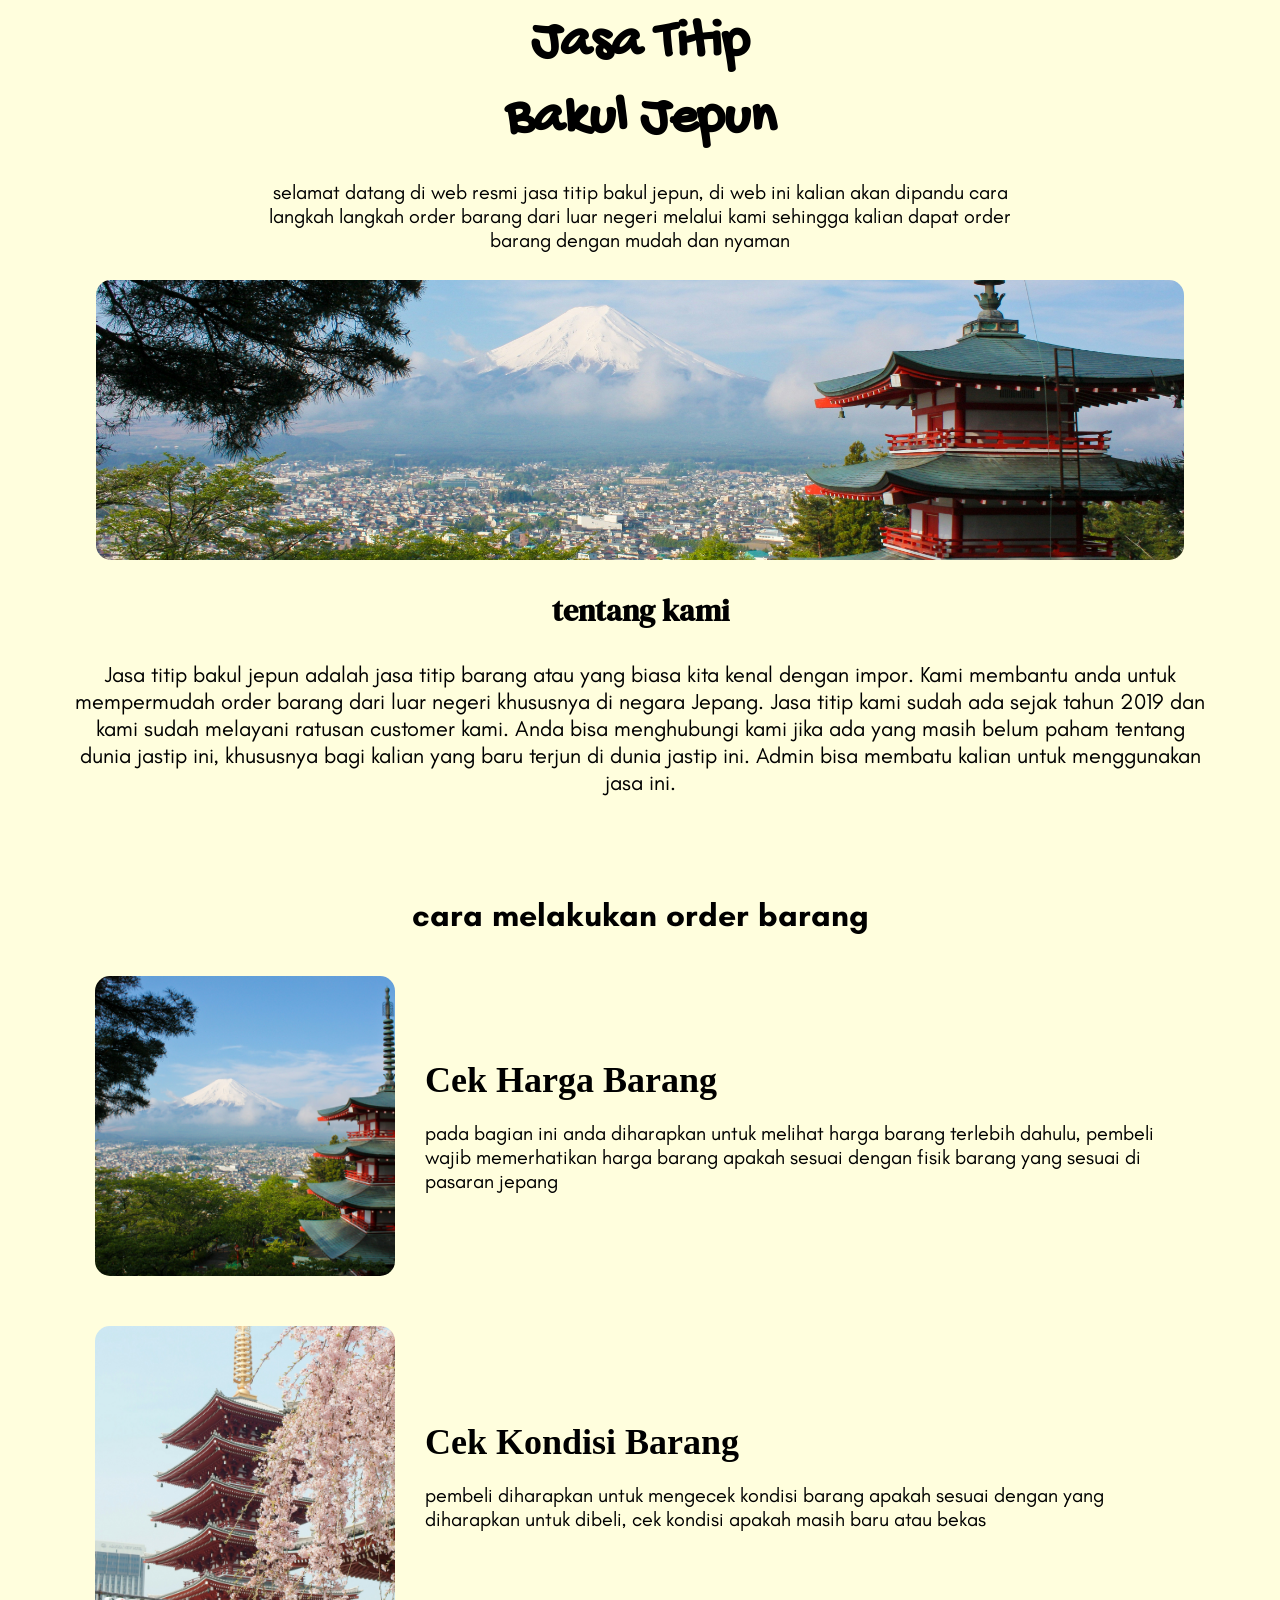
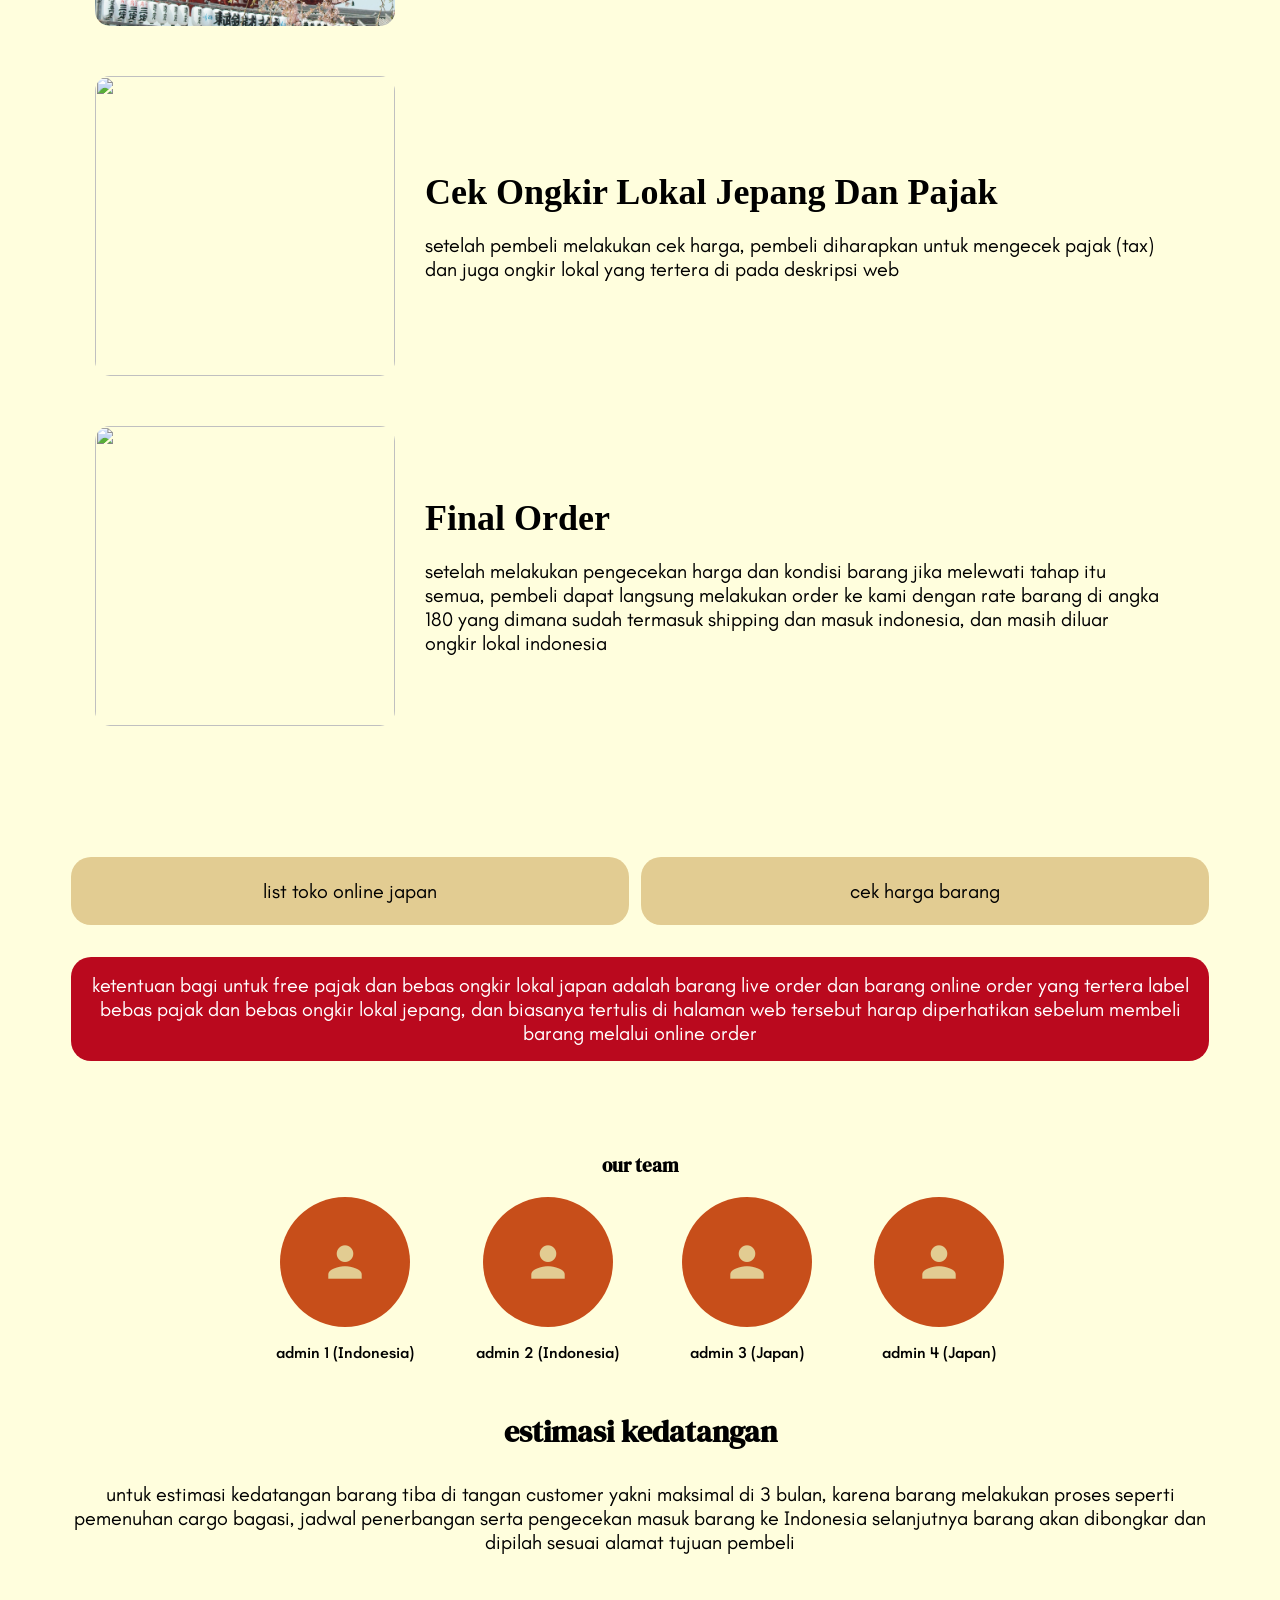
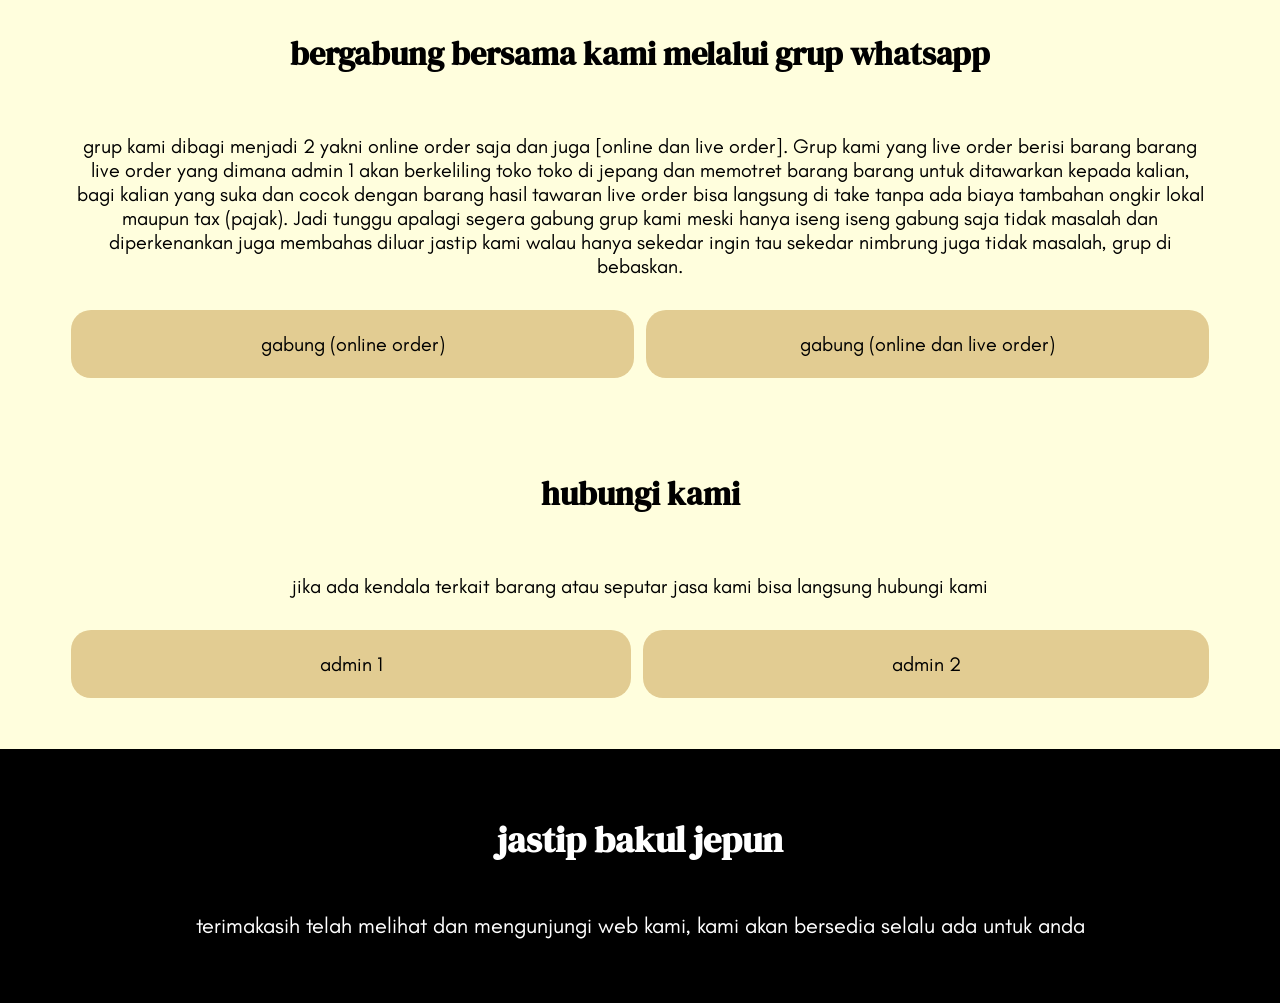
==== index.html @ ce5dd348 "Update index.html" ====
<!DOCTYPE html>
<html>
	<head>
		<link rel="icon" type="image/x-icon" href="gambar/bakul jepun.png">
		<link rel="stylesheet" href="https://fonts.googleapis.com/icon?family=Material+Icons">
		<meta name="viewport" content="width=device-width, initial-scale=1.0">
		<link href="https://fonts.googleapis.com/css2?family=DM+Serif+Display:ital@0;1&display=swap" rel="stylesheet">
		<link href="https://fonts.googleapis.com/css2?family=Gochi+Hand&display=swap" rel="stylesheet">
		<link href="https://fonts.googleapis.com/css2?family=Teachers:ital,wght@0,400..800;1,400..800&display=swap" rel="stylesheet">
		<link href="https://fonts.googleapis.com/css2?family=Crimson+Text:ital,wght@0,400;0,600;0,700;1,400;1,600;1,700&display=swap" rel="stylesheet">
		<link rel="stylesheet" href="gaya.css">
		<link rel="stylesheet" href="gayaanmobile920.css" media="screen and (max-width:920px) and (min-width:801px) and (orientation:portrait)">
		<link rel="stylesheet" href="gayaanmobile800.css" media="screen and (max-width:800px) and (min-width:661px) and (orientation:portrait)">
		<link rel="stylesheet" href="gayaanmobile660.css" media="screen and (max-width:660px) and (min-width:586px) and (orientation:portrait)">
		<link rel="stylesheet" href="gayaanmobile585.css" media="screen and (max-width:585px) and (min-width:466px) and (orientation:portrait)">
		<link rel="stylesheet" href="gayaanmobile465.css" media="screen and (max-width:465px) and (min-width:381px) and (orientation:portrait)">
		<link rel="stylesheet" href="gayaanmobile380.css" media="screen and (max-width:380px) and (min-width:200px) and (orientation:portrait)">
		<title>web coba</title>
	</head>
	
	<body>
		<div id="konten0">
			<h1 class="fon1">jasa titip</h1>
			<h1 class="fon1">bakul jepun</h1>
			<p class="fon2"></p>
		</div>
		
		<img id="banner" src="gambar/japan1.jpg">
		
		<div id="konten1">
			<h3 class="textkonten0 fon0">tentang kami</h3>
			<p class="textkonten0 fon2"></p>
		</div>
		
		<div id="konten2">
			<h2 class="fon2 buatJarak1">cara melakukan order barang</h2>
			
			<section>
				<img src="gambar/japan2.jpg">
				<h4>cek harga barang</h4>
				<p class="fon2"></p>
			</section>
			<section>
				<img src="gambar/japan2.jpg">
				<h4>cek kondisi barang</h4>
				<p class="fon2">dan ini juga jsngansdbkvbfjd</p>
			</section>
			<section>
				<img src="gambar/japan2.jpg">
				<h4>cek ongkir lokal jepang dan pajak</h4>
				<p class="fon2">dan ini juga jsngansdbkvbfjd</p>
			</section>
			<section>
				<img src="gambar/japan2.jpg">
				<h4>final order</h4>
				<p class="fon2">dan ini juga jsngansdbkvbfjd</p>
			</section>
		</div>
		
		<div id="konten2a">
			<a class="fon2" href="https://jastipbakuljepun.github.io/web-hunterjsbakul/">list toko online japan</a>
			<a class="fon2" href="https://jastipbakuljepun.github.io/cek-harga/">cek harga barang</a>
			<p class="fon2"></p>
		</div>
		
		<div id="konten3">
			<h3 class="fon0">our team</h3>
			<i class="material-icons">person</i>
			<i class="material-icons">person</i>
			<i class="material-icons">person</i>
			<i class="material-icons">person</i>
			<p class="fon2">admin 1 (Indonesia)</p>
			<p class="fon2">admin 2 (Indonesia)</p>
			<p class="fon2">admin 3 (Japan)</p>
			<p class="fon2">admin 4 (Japan)</p>
		</div>
		
		<div id="konten4">
			<h3 class="fon0">estimasi kedatangan</h3>
			<p class="konten4p fon2"></p>
		</div>
		
		<div id="konten5">
			<h2 class="fon0">bergabung bersama kami melalui grup whatsapp</h2>
			<p class="gabungGrup fon2"></p>
			<a class="fon2" href="https://chat.whatsapp.com/LakbPMThkRn0NyRvbvnD7p?s=cl&p=a&ilr=1">gabung (online order)</a>
			<a class="fon2" href="https://chat.whatsapp.com/ELMhTj89CdMBsQRg9jLgD0?s=cl&p=a&ilr=1">gabung (online dan live order)</a>
		</div>
		
		<div id="konten6">
			<h2 class="fon0">hubungi kami</h2>
			<p class="fon2"></p>
			<a class="fon2" onclick="peringatan()" href="#">admin 1</a>
			<a class="fon2" href="https://wa.me/08213633377">admin 2</a>
		</div>
		
		<div id="lastkonten">
			<h3 class="fon0">jastip bakul jepun</h3>
			<p class="fon2">terimakasih telah melihat dan mengunjungi web kami, kami akan bersedia selalu ada untuk anda</p>
		</div>
		<script src="sekerip.js"></script>
	</body>
</html>
---- gaya.css ----
/*
html{
	border:5px solid blue;
}

body{
	border:5px solid red;
}

#konten0{
	border:4px solid green;
}

#konten0 *{
	border:4px solid #b5ac05;
}

#konten1{
	border:4px solid #b81252;
}

#konten1 *{
	border:4px solid #8c3588;
}

#konten2{
	border:4px solid #5fdb2a;
	
}

#konten2 *{
	border:4px solid #b513d1;
}

#konten3 {
	border:3px solid #206642;
}

#konten3 *{
	border:3px solid #462fed;
}

#konten4 {
	border:3px solid yellow;
}

#konten4 *{
	border:3px solid green;
}

#konten5 {
	border:3px solid #da2bed;
}

#konten5 *{
	border:3px solid #7f068c;
}

#konten6 {
	border:3px solid #2eed2b;
}

#konten6 *{
	border:3px solid #1a7519;
}

#konten2a {
	border:3px solid #0b9fde;
}

#konten2a *{
	border:3px solid #2b6f8c;
}

#konten2 section *{
	border:4px solid #d66615;
}

*/
/* --------- perbatasan --------- */

html{
	padding:0px;
	background-color:#fffedd;
}

body{
	margin:0px;
}

#konten2a *, #konten5 *, #konten4 *, #konten6 *{
	text-align:center;
}

.fon0{
	font-family:"DM Serif Display";
}

.fon1{
	font-family:"Gochi Hand";
}

.fon2{
	font-family:"Teachers";
}

#konten0 h1{
	text-align:center;
	text-transform:capitalize;
	margin:12px auto;
	font-size:55px;
}

#konten0 p{
	text-align:center;
	font-size:20px;
	padding:0px 60px;
	width:60%;
	margin:28px auto;
}

#banner{
	width:85%;
	height:280px;
	object-fit: cover;
	margin: 8px auto;
	display:block;
	border-radius:15px;
}

#konten1 h3{
	text-align:center;
	font-size:30px;
}

#konten1 p{
	text-align:center;
	font-size:22px;
	padding:0px 45px;
	margin:auto 26px;
}

#konten2 h2{
	text-align:center;
	font-size:32px;
}

#konten2{
	margin:100px auto;
}

#konten2 section{
	display:grid;
	grid-template-columns: auto auto;
	justify-content: center;
	padding:0px 100px;
	gap:10px;
	padding:15px;
	margin:20px 80px;
	
	border-radius:30px;
}

#konten2 section h4{
	padding:5px 20px;
	flex-grow:3;
	margin:0px auto;
	width:100%;
	font-size:36px;
	box-sizing:border-box;
	align-self: end;
	text-transform:capitalize;
}

#konten2 section p{
	font-size:20px;
	padding:5px 20px;
	flex-grow:8;
	margin:0px auto;
	width:100%;
	box-sizing:border-box;
	align-self: start;
}

#konten2 img{
	width:300px;
	height:300px;
	object-fit: cover;
	flex-grow:1;
	display:block;
	border-radius:15px;
	grid-row: 1 / span 2;
}

#konten3 {
	display:grid;
	grid-template-columns:auto auto auto auto;
	column-gap:22px;
	padding: 3px 20px;
	width:60%;
	margin:20px auto;
}

#konten3 *{
	text-align:center;
}

#konten3 i{
	padding:40px;
	justify-self: center;
	font-size:50px;
	background-color:#c74e1a;
	color:#e2cc92;
	border-radius:200px;
}

#konten3 p{
	font-weight:550;
}

#konten3 h3{
	grid-column: 1 / span 4;
}

#konten4 {
	margin:auto 55px;
}

#konten4 h3{
	font-size:30px;
}

#konten4 p{
	font-size:20px;
}

#konten6 h2, #konten5 h2{
	font-size:32px;
}
#konten5 p, #konten5 a, #konten6 a, #konten6 p, #konten2a p, #konten2a a{
	font-size:20px;
}

#konten5 a, #konten6 a, #konten2a a{
	margin:auto;
	padding:22px;
	border-radius:20px;
	text-decoration:none;
	color:black;
	width:100%;
	box-sizing:border-box;
}

#konten5, #konten6, #konten2a{
	display:grid;
	gap:12px;
	grid-template-columns:auto auto;
	margin:35px 55px;
	padding:16px;
}

#konten5 h2, #konten5 p, #konten6 h2, #konten6 p, #konten2a p{
	grid-column: 1 / span 2;
}

#konten2a p{
	background-color:#ba091e;
	color:white;
	padding:16px 18px;
	border-radius:20px;
}

#lastkonten{
	background-color:black;
	padding:30px 0px;
}

#lastkonten *{
	text-align:center;
	color:white;
}

#lastkonten h3{
	font-size:36px;
}

#lastkonten p{
	padding:12px 33px;
	font-size:22px;
}

a{
	background-color:#e2cc92;
}

a:hover{
	background-color:#a6966c;
	transition:0.6s;
}
---- gayaanmobile920.css ----
#konten0 h1{
	margin:12px auto;
	font-size:55px;
}

#konten0 p{
	font-size:16px;
	padding:0px 30px;
}

#banner{
	width:85%;
	height:200px;
	object-fit: cover;
	margin: 8px auto;
	display:block;
	border-radius:15px;
}

#konten1 h3{
	text-align:center;
	font-size:30px;
	margin:18px auto;
}

#konten1 p{
	text-align:center;
	font-size:18px;
	padding:0px 45px;
	margin:18px 26px;
}

#konten2 h2{
	text-align:center;
	font-size:30px;
}

#konten2 section{
	display:grid;
	grid-template-columns: auto auto;
	justify-content: center;
	padding:0px 100px;
	gap:10px;
	padding:15px;
	margin:20px 80px;
	
}

#konten2 section h4{
	padding:5px 20px;
	flex-grow:3;
	margin:0px auto;
	width:100%;
	font-size:34px;
	box-sizing:border-box;
	align-self: end;
	text-transform:capitalize;
}

#konten2 section p{
	font-size:16px;
	padding:5px 20px;
	flex-grow:8;
	margin:0px auto;
	width:100%;
	box-sizing:border-box;
	align-self: start;
}

#konten2 img{
	width:250px;
	height:250px;
	object-fit: cover;
	flex-grow:1;
	display:block;
	border-radius:15px;
	grid-row: 1 / span 2;
}

#konten3 {
	display:grid;
	grid-template-columns:auto auto auto auto;
	column-gap:22px;
	padding: 3px 20px;
	width:80%;
	margin:20px auto;
}

#konten3 *{
	text-align:center;
}

#konten3 i{
	padding:30px;
	justify-self: center;
	font-size:40px;
}

#konten3 h3{
	grid-column: 1 / span 4;
}

#konten4 {
	margin:auto 55px;
}

#konten4 h3{
	font-size:30px;
}

#konten4 p{
	font-size:20px;
}

#konten6 h2, #konten5 h2{
	font-size:18px;
}
#konten5 p, #konten5 a, #konten6 a, #konten6 p, #konten2a p, #konten2a a{
	font-size:12px;
}

#konten5 a, #konten6 a, #konten2a a{
	margin:auto;
	padding:8px;
	border-radius:20px;
	text-decoration:none;
	color:black;
	width:100%;
	box-sizing:border-box;
}

#konten5, #konten6, #konten2a{
	display:grid;
	gap:12px;
	grid-template-columns:auto auto;
	margin:35px 55px;
	padding:16px;
}

#konten5 h2, #konten5 p, #konten6 h2, #konten6 p, #konten2a p{
	grid-column: 1 / span 2;
}

#lastkonten h3{
	font-size:38px;
}

#lastkonten p{
	padding:12px 33px;
	font-size:22px;
}
---- gayaanmobile800.css ----
#konten0 h1{
	margin:12px auto;
	font-size:46px;
}

#konten0 p{
	font-size:14px;
	padding:0px 30px;
}

#banner{
	width:80%;
	height:160px;
	object-fit: cover;
	margin: 8px auto;
	display:block;
	border-radius:15px;
}

#konten1 h3{
	text-align:center;
	font-size:29px;
	margin:18px auto;
}

#konten1 p{
	text-align:center;
	font-size:16px;
	padding:0px 45px;
	margin:18px 26px;
}

#konten2 h2{
	text-align:center;
	font-size:30px;
}

#konten2 section{
	display:grid;
	grid-template-columns: auto auto;
	justify-content: center;
	padding:0px 100px;
	gap:10px;
	padding:15px;
	margin:20px 60px;
}

#konten2 section h4{
	padding:5px 20px;
	flex-grow:3;
	margin:0px auto;
	width:100%;
	font-size:34px;
	box-sizing:border-box;
	align-self: end;
	text-transform:capitalize;
}

#konten2 section p{
	font-size:16px;
	padding:5px 20px;
	flex-grow:8;
	margin:0px auto;
	width:100%;
	box-sizing:border-box;
	align-self: start;
}

#konten2 img{
	width:220px;
	height:220px;
	object-fit: cover;
	flex-grow:1;
	display:block;
	border-radius:15px;
	grid-row: 1 / span 2;
}

#konten2 section img{
	align-self: center;
}

#konten3 {
	display:grid;
	grid-template-columns:auto auto auto auto;
	column-gap:22px;
	padding: 3px 20px;
	width:80%;
	margin:20px auto;
}

#konten3 *{
	text-align:center;
}

#konten3 i{
	padding:30px;
	justify-self: center;
	font-size:40px;
}

#konten3 h3{
	grid-column: 1 / span 4;
}

#konten4 {
	margin:auto 55px;
}

#konten4 h3{
	font-size:26px;
}

#konten4 p{
	font-size:16px;
}

#konten6 h2, #konten5 h2{
	font-size:24px;
}
#konten5 p, #konten5 a, #konten6 a, #konten6 p, #konten2a p, #konten2a a{
	font-size:16px;
}

#konten5 a, #konten6 a, #konten2a a{
	margin:auto;
	padding:12px;
	border-radius:20px;
	text-decoration:none;
	color:black;
	width:100%;
	box-sizing:border-box;
}

#konten5, #konten6, #konten2a{
	display:grid;
	gap:12px;
	grid-template-columns:auto auto;
	margin:35px 55px;
	padding:16px;
}

#konten5 h2, #konten5 p, #konten6 h2, #konten6 p, #konten2a p{
	grid-column: 1 / span 2;
}

#lastkonten h3{
	font-size:32px;
}

#lastkonten p{
	padding:12px 33px;
	font-size:20px;
}
---- gayaanmobile660.css ----
#konten0 h1{
	margin:12px auto;
	font-size:40px;
}

#konten0 p{
	font-size:12px;
	padding:0px 30px;
}

#banner{
	width:80%;
	height:140px;
	object-fit: cover;
	margin: 8px auto;
	display:block;
	border-radius:15px;
}

#konten1 h3{
	text-align:center;
	font-size:26px;
	margin:18px auto;
}

#konten1 p{
	text-align:center;
	font-size:14px;
	padding:0px 45px;
	margin:18px 26px;
}

#konten2{
	margin:50px auto;
}


#konten2 h2{
	text-align:center;
	font-size:28px;
}

#konten2 section{
	display:grid;
	grid-template-columns: auto auto;
	justify-content: center;
	padding:0px 100px;
	gap:10px;
	padding:15px;
	margin:20px 40px;
}

#konten2 section h4{
	padding:5px 20px;
	flex-grow:3;
	margin:0px auto;
	width:100%;
	font-size:15px;
	box-sizing:border-box;
	align-self: end;
	text-transform:capitalize;
}

#konten2 section p{
	font-size:14px;
	padding:5px 20px;
	flex-grow:8;
	margin:0px auto;
	width:100%;
	box-sizing:border-box;
	align-self: start;
}

#konten2 img{
	width:180px;
	height:180px;
	object-fit: cover;
	flex-grow:1;
	display:block;
	border-radius:15px;
	grid-row: 1 / span 2;
}

#konten2 section img{
	align-self: center;
}

#konten3 {
	display:grid;
	grid-template-columns:auto auto;
	column-gap:22px;
	padding: 3px 20px;
	width:80%;
	margin:20px auto;
}

#konten3 *{
	text-align:center;
}

#konten3 i{
	padding:30px;
	justify-self: center;
	font-size:40px;
}

#konten3 h3{
	grid-column: 1 / span 2;
}


#konten3 i:nth-of-type(3){
	order:5;
}

#konten3 i:nth-of-type(4){
	order:6;
}

#konten3 p:nth-of-type(3){
	order:7;
}

#konten3 p:nth-of-type(4){
	order:8;
}

#konten4 {
	margin:auto 42px;
}

#konten4 h3{
	font-size:26px;
}

#konten4 p{
	font-size:14px;
}

#konten6 h2, #konten5 h2{
	font-size:22px;
}
#konten5 p, #konten5 a, #konten6 a, #konten6 p, #konten2a p, #konten2a a{
	font-size:14px;
}

#konten5 a, #konten6 a, #konten2a a{
	margin:auto;
	padding:8px;
	border-radius:20px;
	text-decoration:none;
	color:black;
	width:100%;
	box-sizing:border-box;
}

#konten5, #konten6, #konten2a{
	display:grid;
	gap:12px;
	grid-template-columns:auto auto;
	margin:35px 32px;
	padding:16px;
}

#konten5 h2, #konten5 p, #konten6 h2, #konten6 p, #konten2a p{
	grid-column: 1 / span 2;
}

#lastkonten h3{
	font-size:26px;
}

#lastkonten p{
	padding:12px 33px;
	font-size:16px;
}
---- gayaanmobile585.css ----
#konten0 h1{
	margin:12px auto;
	font-size:32px;
}

#konten0 p{
	font-size:12px;
	padding:0px 30px;
	width:80%;
}

#banner{
	width:85%;
	height:140px;
	object-fit: cover;
	margin: 8px auto;
	display:block;
	border-radius:15px;
}

#konten1 h3{
	text-align:center;
	font-size:28px;
	margin:18px auto;
}

#konten1 p{
	text-align:center;
	font-size:16px;
	padding:0px 17px;
	margin:18px 20px;
}

#konten2 h2{
	text-align:center;
	font-size:24px;
}

#konten2 section{
	display:grid;
	grid-template-columns: auto auto;
	justify-content: center;
	padding:0px 100px;
	gap:10px;
	padding:15px;
	margin:20px 25px;
}

#konten2 section h4{
	padding:5px 20px;
	flex-grow:3;
	margin:0px auto;
	width:100%;
	font-size:15px;
	box-sizing:border-box;
	align-self: end;
	text-transform:capitalize;
}

#konten2 section p{
	font-size:12px;
	padding:5px 20px;
	flex-grow:8;
	margin:0px auto;
	width:100%;
	box-sizing:border-box;
	align-self: start;
}

#konten2 img{
	width:140px;
	height:140px;
	object-fit: cover;
	flex-grow:1;
	display:block;
	border-radius:15px;
	grid-row: 1 / span 2;
}

#konten2 section img{
	align-self: center;
}

#konten3 {
	display:grid;
	grid-template-columns:auto auto;
	column-gap:22px;
	padding: 3px 20px;
	width:80%;
	margin:20px auto;
}

#konten3 *{
	text-align:center;
}

#konten3 i{
	padding:25px;
	justify-self: center;
	font-size:30px;
}

#konten3 h3{
	grid-column: 1 / span 2;
}


#konten3 i:nth-of-type(3){
	order:5;
}

#konten3 i:nth-of-type(4){
	order:6;
}

#konten3 p:nth-of-type(3){
	order:7;
}

#konten3 p:nth-of-type(4){
	order:8;
}

#konten4 {
	margin:auto 32px;
}

#konten4 h3{
	font-size:26px;
}

#konten4 p{
	font-size:14px;
}

#konten6 h2, #konten5 h2{
	font-size:18px;
}
#konten5 p, #konten5 a, #konten6 a, #konten6 p, #konten2a p, #konten2a a{
	font-size:12px;
}

#konten5 a, #konten6 a, #konten2a a{
	margin:auto;
	padding:8px;
	border-radius:20px;
	text-decoration:none;
	color:black;
	width:100%;
	box-sizing:border-box;
}

#konten5, #konten6, #konten2a{
	display:grid;
	gap:12px;
	grid-template-columns:auto auto;
	margin:35px 32px;
	padding:16px;
}

#konten5 h2, #konten5 p, #konten6 h2, #konten6 p, #konten2a p{
	grid-column: 1 / span 2;
}

#lastkonten h3{
	font-size:22px;
}

#lastkonten p{
	padding:12px 33px;
	font-size:14px;
}
---- gayaanmobile465.css ----
#konten0 h1{
	margin:12px auto;
	font-size:30px;
}

#konten0 p{
	font-size:12px;
	padding:0px 16px;
	width:85%;
}

#banner{
	width:85%;
	height:115px;
	object-fit: cover;
	margin: 8px auto;
	display:block;
	border-radius:15px;
}

#konten1 h3{
	text-align:center;
	font-size:25px;
	margin:18px auto;
}

#konten1 p{
	text-align:center;
	font-size:15px;
	padding:0px 12px;
	margin:18px 16px;
}

#konten2{
	margin:20px auto;
}


#konten2 h2{
	text-align:center;
	font-size:22px;
}

#konten2 section{
	display:flex;
	flex-direction:column;
	justify-content: center;
	
	padding:0px 100px;
	gap:10px;
	padding:15px;
	margin:20px 25px;
}

#konten2 section h4{
	padding:5px 20px;
	text-align:center;
	flex-grow:3;
	margin:0px auto;
	width:100%;
	font-size:18px;
	box-sizing:border-box;
	align-self: end;
	text-transform:capitalize;
}

#konten2 section p{
	font-size:10px;
	padding:5px 20px;
	flex-grow:8;
	margin:0px auto;
	width:100%;
	box-sizing:border-box;
	align-self: start;
}

#konten2 img{
	width:140px;
	height:140px;
	object-fit: cover;
	flex-grow:1;
	display:block;
	border-radius:15px;
	grid-row: 1 / span 2;
	align-self:center;
}

#konten2 section img{
	align-self: center;
}

#konten3 {
	display:grid;
	grid-template-columns:auto auto;
	column-gap:22px;
	padding: 3px 20px;
	width:80%;
	margin:20px auto;
}

#konten3 *{
	text-align:center;
}

#konten3 i{
	padding:25px;
	justify-self: center;
	font-size:30px;
}

#konten3 h3{
	grid-column: 1 / span 2;
}


#konten3 i:nth-of-type(3){
	order:5;
}

#konten3 i:nth-of-type(4){
	order:6;
}

#konten3 p:nth-of-type(3){
	order:7;
}

#konten3 p:nth-of-type(4){
	order:8;
}

#konten4 {
	margin:auto 26px;
}

#konten4 h3{
	font-size:22px;
}

#konten4 p{
	font-size:14px;
}

#konten6 h2, #konten5 h2{
	font-size:16px;
}
#konten5 p, #konten5 a, #konten6 a, #konten6 p, #konten2a p, #konten2a a{
	font-size:12px;
}

#konten5 a, #konten6 a, #konten2a a{
	margin:12px auto;
	padding:12px;
	border-radius:20px;
	text-decoration:none;
	color:black;
	width:100%;
	box-sizing:border-box;
}

#konten5, #konten6, #konten2a{
	display:flex;
	flex-direction:column;
	margin:15px 26px;
	padding:8px;
}

#lastkonten h3{
	font-size:18px;
}

#lastkonten p{
	padding:12px 33px;
	font-size:12px;
}
---- gayaanmobile380.css ----
#konten0 h1{
	margin:12px auto;
	font-size:23px;
}

#konten0 p{
	font-size:8px;
	padding:0px 10px;
	width:85%;
}

#konten1 h3{
	text-align:center;
	font-size:20px;
	margin:18px auto;
}

#konten1 p{
	text-align:center;
	font-size:12px;
	padding:0px 6px;
	margin:18px 8px;
}

#konten2 h2{
	text-align:center;
	font-size:16px;
}

#konten2 section{
	display:flex;
	flex-direction:column;
	justify-content: center;
	
	padding:0px 100px;
	gap:10px;
	padding:15px;
	margin:20px 25px;
}

#konten2 section h4{
	padding:5px 20px;
	text-align:center;
	flex-grow:3;
	margin:0px auto;
	width:100%;
	font-size:18px;
	box-sizing:border-box;
	align-self: end;
	text-transform:capitalize;
}

#konten2 section p{
	font-size:12px;
	padding:5px 20px;
	flex-grow:8;
	margin:0px auto;
	width:100%;
	box-sizing:border-box;
	align-self: start;
}

#konten2 img{
	width:140px;
	height:140px;
	object-fit: cover;
	flex-grow:1;
	display:block;
	border-radius:15px;
	grid-row: 1 / span 2;
	align-self:center;
}

#konten3 {
	display:grid;
	grid-template-columns:auto auto;
	column-gap:22px;
	padding: 3px 20px;
	width:80%;
	margin:20px auto;
}

#konten3 *{
	text-align:center;
}

#konten3 i{
	padding:25px;
	justify-self: center;
	font-size:30px;
}

#konten3 h3{
	grid-column: 1 / span 2;
}


#konten3 i:nth-of-type(3){
	order:5;
}

#konten3 i:nth-of-type(4){
	order:6;
}

#konten3 p:nth-of-type(3){
	order:7;
}

#konten3 p:nth-of-type(4){
	order:8;
}

#konten4 {
	margin:auto 38px;
}

#konten4 h3{
	font-size:26px;
}

#konten4 p{
	font-size:14px;
}

#konten4 {
	margin:auto 18px;
}

#konten4 h3{
	font-size:20px;
}

#konten4 p{
	font-size:12px;
}

#konten6 h2, #konten5 h2{
	font-size:16px;
}
#konten5 p, #konten5 a, #konten6 a, #konten6 p, #konten2a p, #konten2a a{
	font-size:12px;
}

#konten5 a, #konten6 a, #konten2a a{
	margin:12px auto;
	padding:12px;
	border-radius:20px;
	text-decoration:none;
	color:black;
	width:100%;
	box-sizing:border-box;
}

#konten5, #konten6, #konten2a{
	display:flex;
	flex-direction:column;
	margin:15px 26px;
	padding:8px;
}

#lastkonten h3{
	font-size:18px;
}

#lastkonten p{
	padding:12px 33px;
	font-size:12px;
}
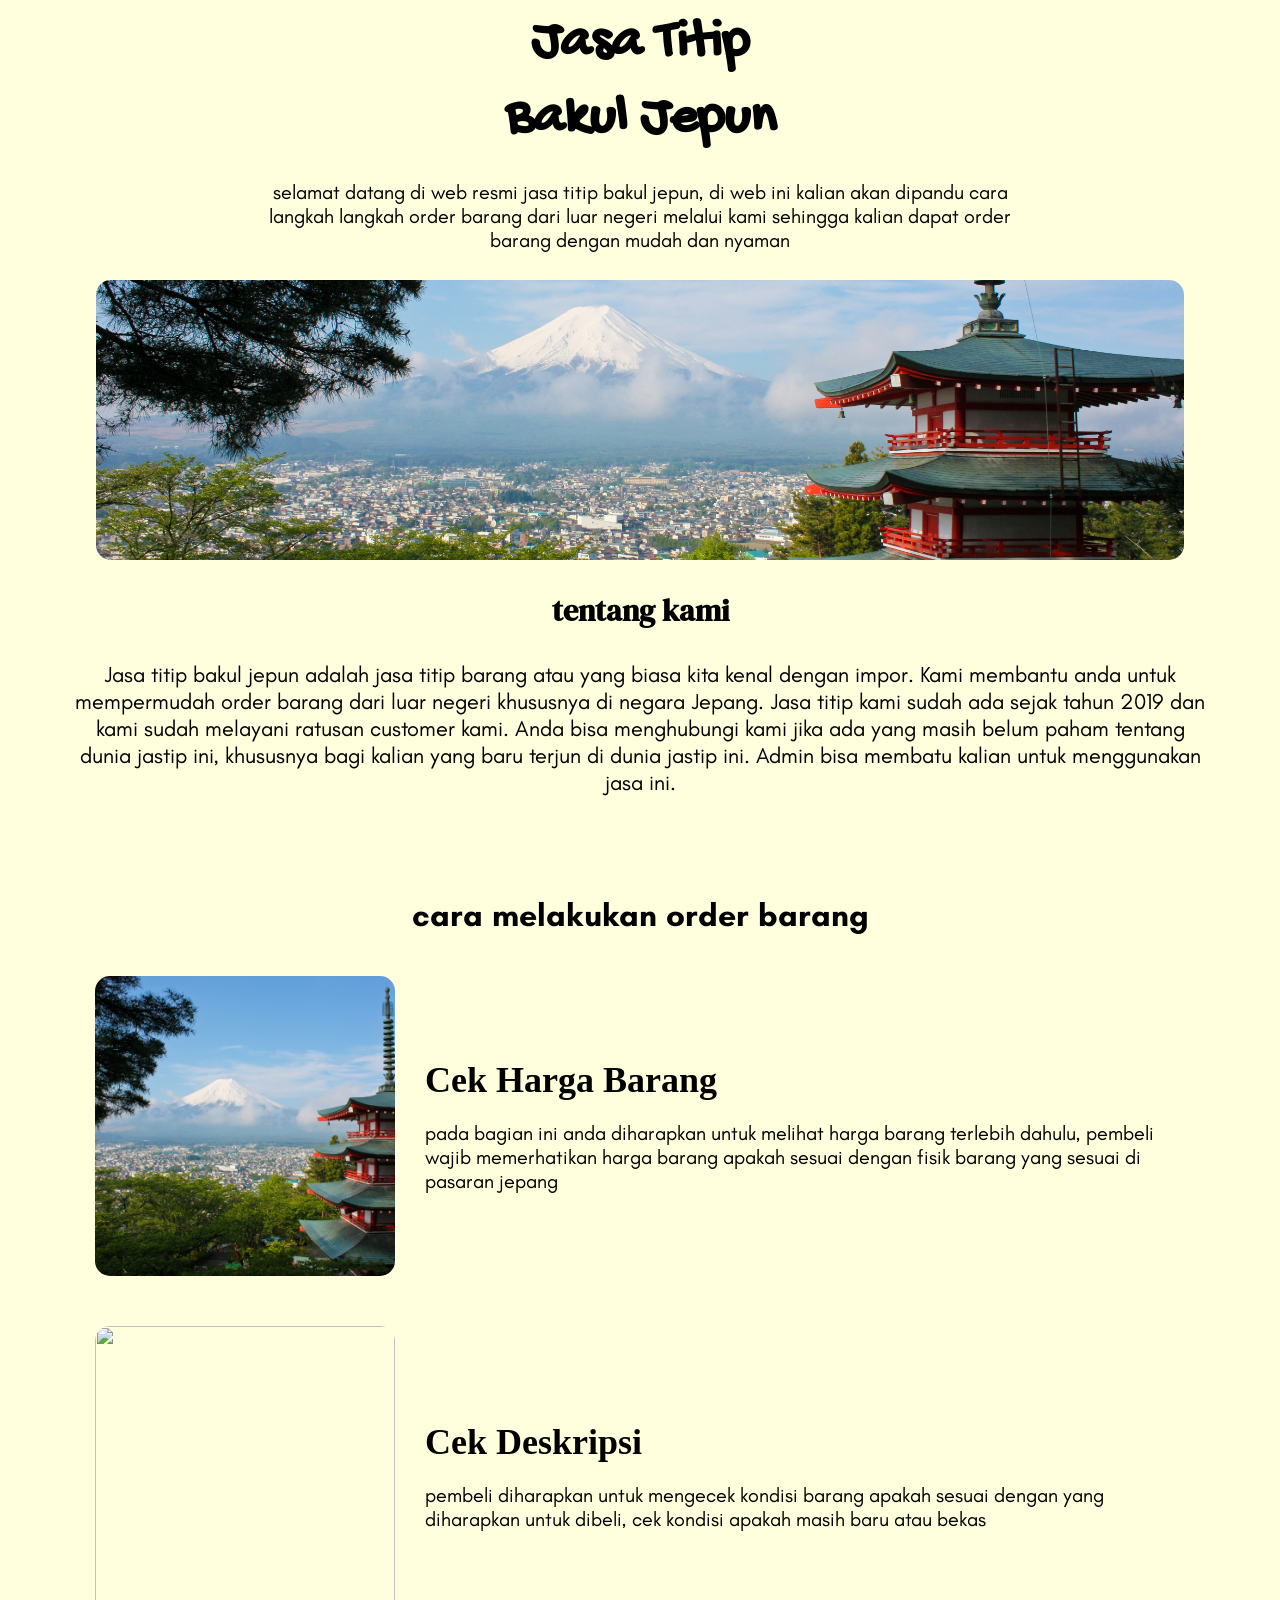
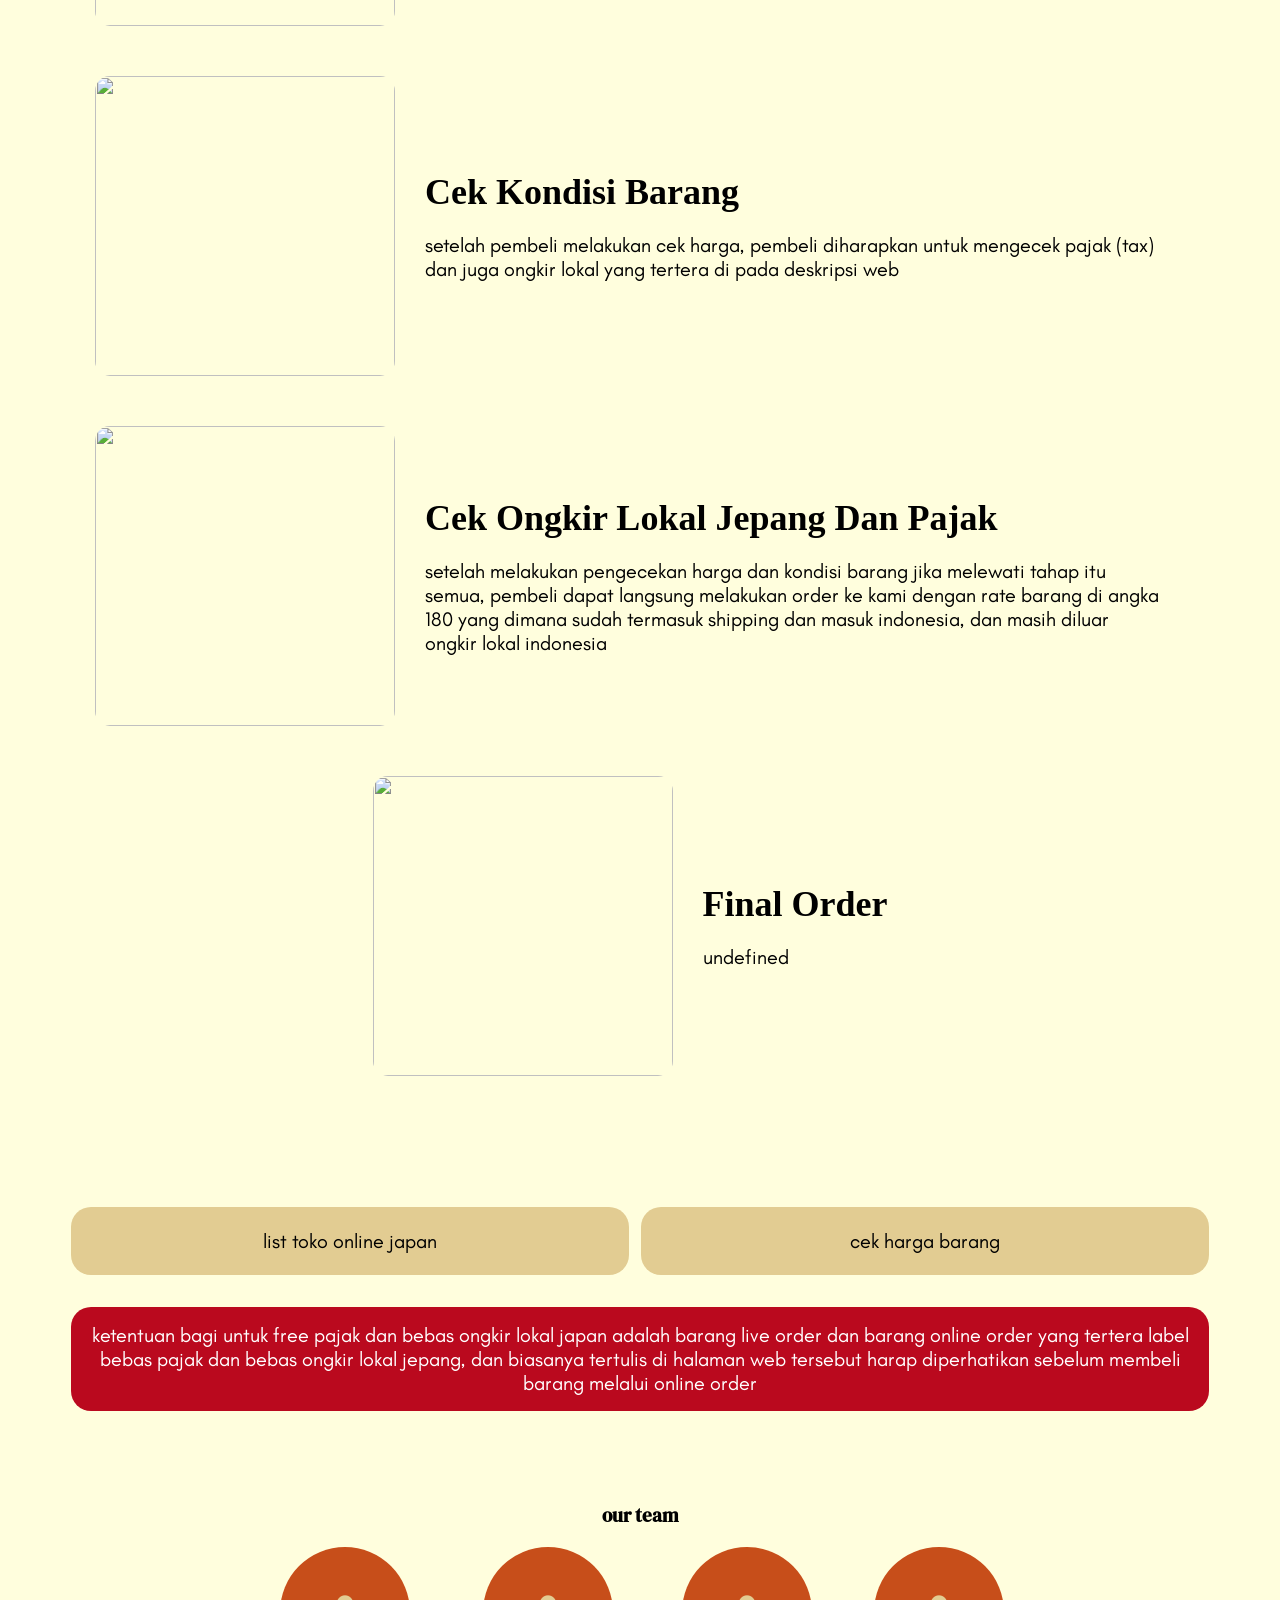
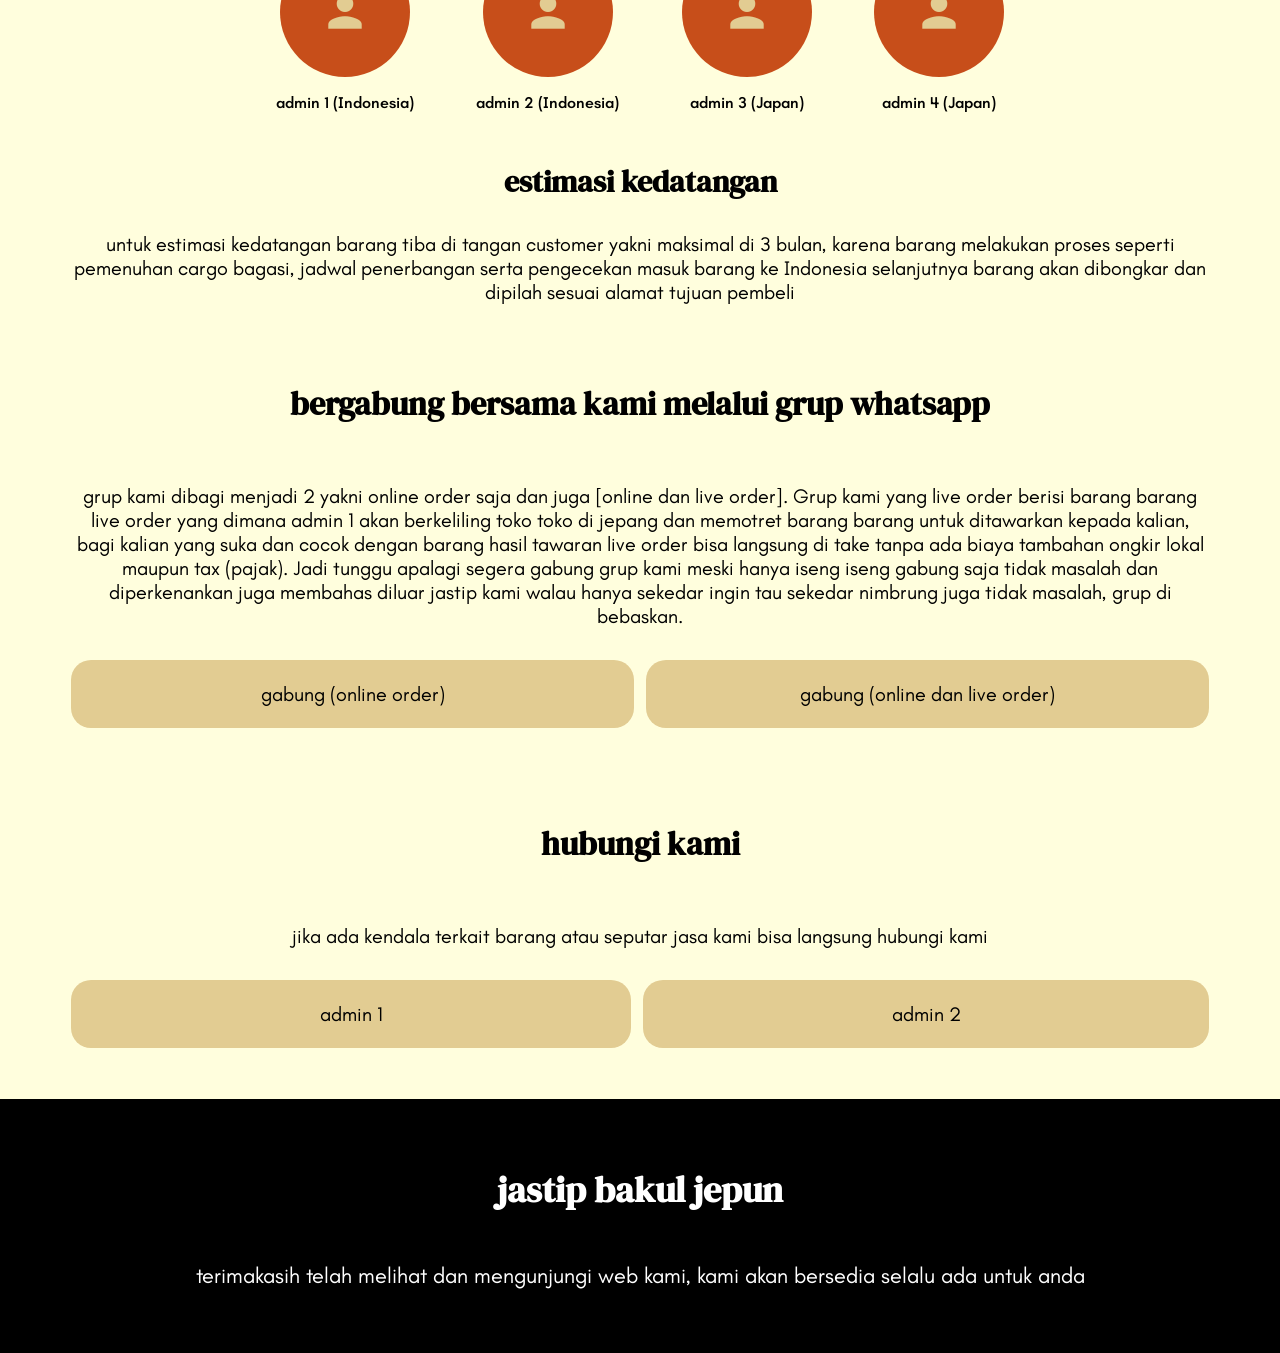
==== commit c60bc1df: "Update index.html" ====
--- a/index.html
+++ b/index.html
@@ -1,6 +1,8 @@
 <!DOCTYPE html>
 <html>
 	<head>
+		<meta name="keywords" content="bakul jastip, jastip bakul jepun, jsbakul jepun, bakul jepun, jasa titip bakul jepun">
+		<meta name="description" content="web jasa titip bakul jepun">
 		<link rel="icon" type="image/x-icon" href="gambar/bakul jepun.png">
 		<link rel="stylesheet" href="https://fonts.googleapis.com/icon?family=Material+Icons">
 		<meta name="viewport" content="width=device-width, initial-scale=1.0">
@@ -15,7 +17,7 @@
 		<link rel="stylesheet" href="gayaanmobile585.css" media="screen and (max-width:585px) and (min-width:466px) and (orientation:portrait)">
 		<link rel="stylesheet" href="gayaanmobile465.css" media="screen and (max-width:465px) and (min-width:381px) and (orientation:portrait)">
 		<link rel="stylesheet" href="gayaanmobile380.css" media="screen and (max-width:380px) and (min-width:200px) and (orientation:portrait)">
-		<title>web coba</title>
+		<title>bakul jepun</title>
 	</head>
 	
 	<body>
@@ -36,22 +38,27 @@
 			<h2 class="fon2 buatJarak1">cara melakukan order barang</h2>
 			
 			<section>
-				<img src="gambar/japan2.jpg">
+				<img>
 				<h4>cek harga barang</h4>
 				<p class="fon2"></p>
 			</section>
 			<section>
-				<img src="gambar/japan2.jpg">
+				<img>
+				<h4>cek deskripsi</h4>
+				<p class="fon2">dan ini juga jsngansdbkvbfjd</p>
+			</section>
+			<section>
+				<img>
 				<h4>cek kondisi barang</h4>
 				<p class="fon2">dan ini juga jsngansdbkvbfjd</p>
 			</section>
 			<section>
-				<img src="gambar/japan2.jpg">
+				<img>
 				<h4>cek ongkir lokal jepang dan pajak</h4>
 				<p class="fon2">dan ini juga jsngansdbkvbfjd</p>
 			</section>
 			<section>
-				<img src="gambar/japan2.jpg">
+				<img>
 				<h4>final order</h4>
 				<p class="fon2">dan ini juga jsngansdbkvbfjd</p>
 			</section>
@@ -91,7 +98,7 @@
 			<h2 class="fon0">hubungi kami</h2>
 			<p class="fon2"></p>
 			<a class="fon2" onclick="peringatan()" href="#">admin 1</a>
-			<a class="fon2" href="https://wa.me/08213633377">admin 2</a>
+			<a class="fon2" href="https://wa.me/+628213633377">admin 2</a>
 		</div>
 		
 		<div id="lastkonten">
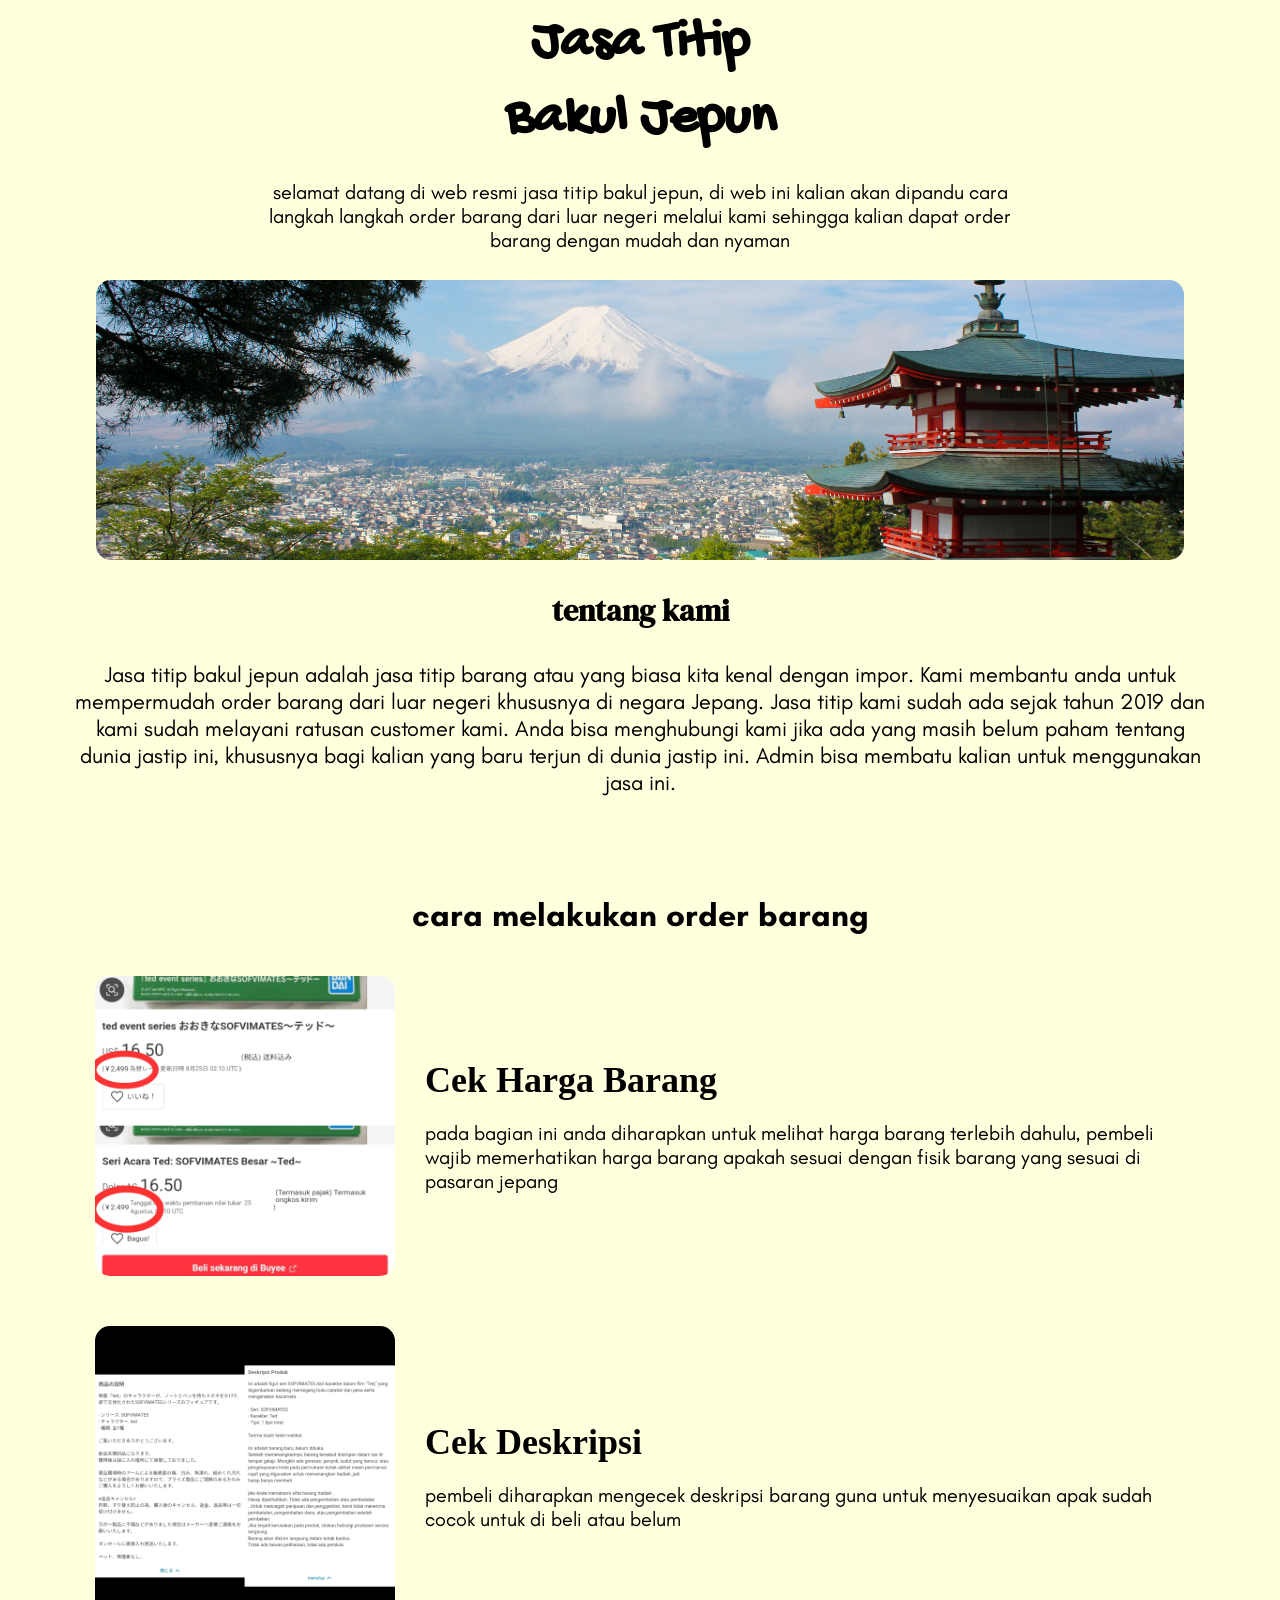
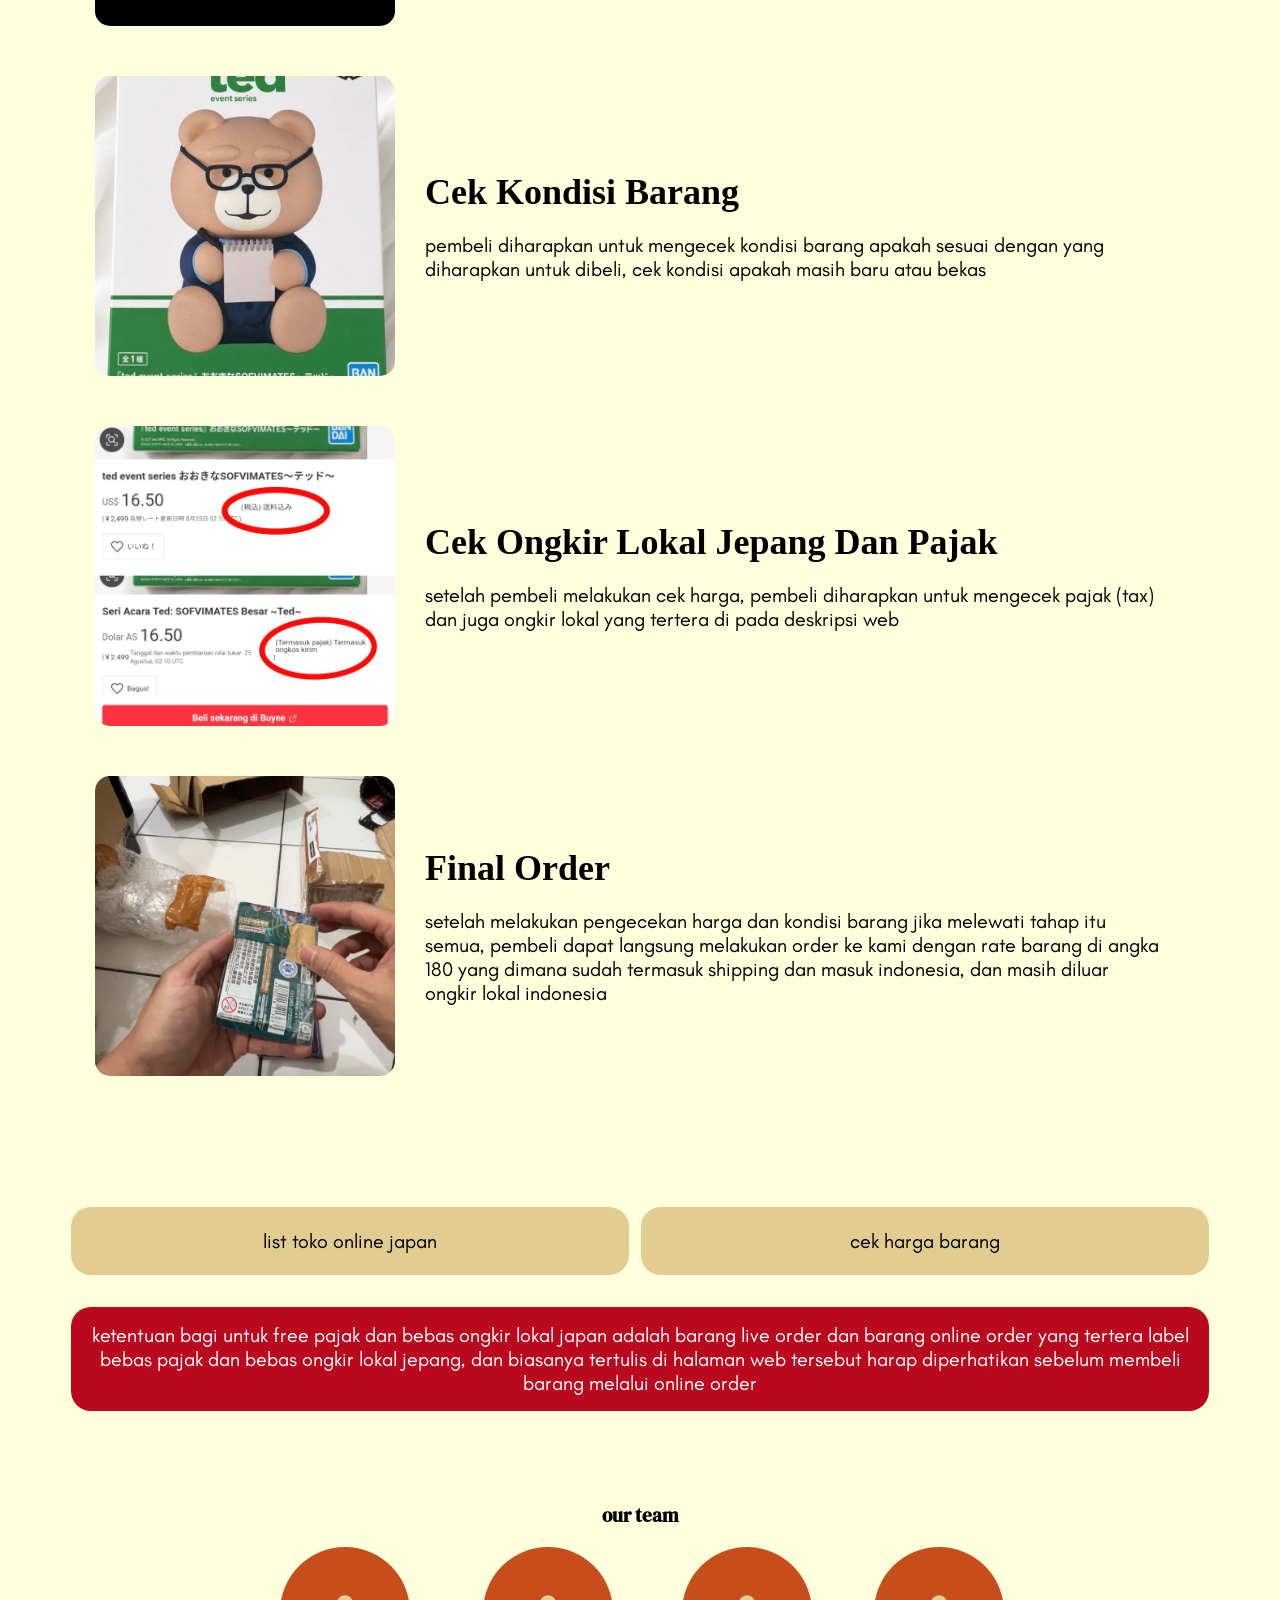
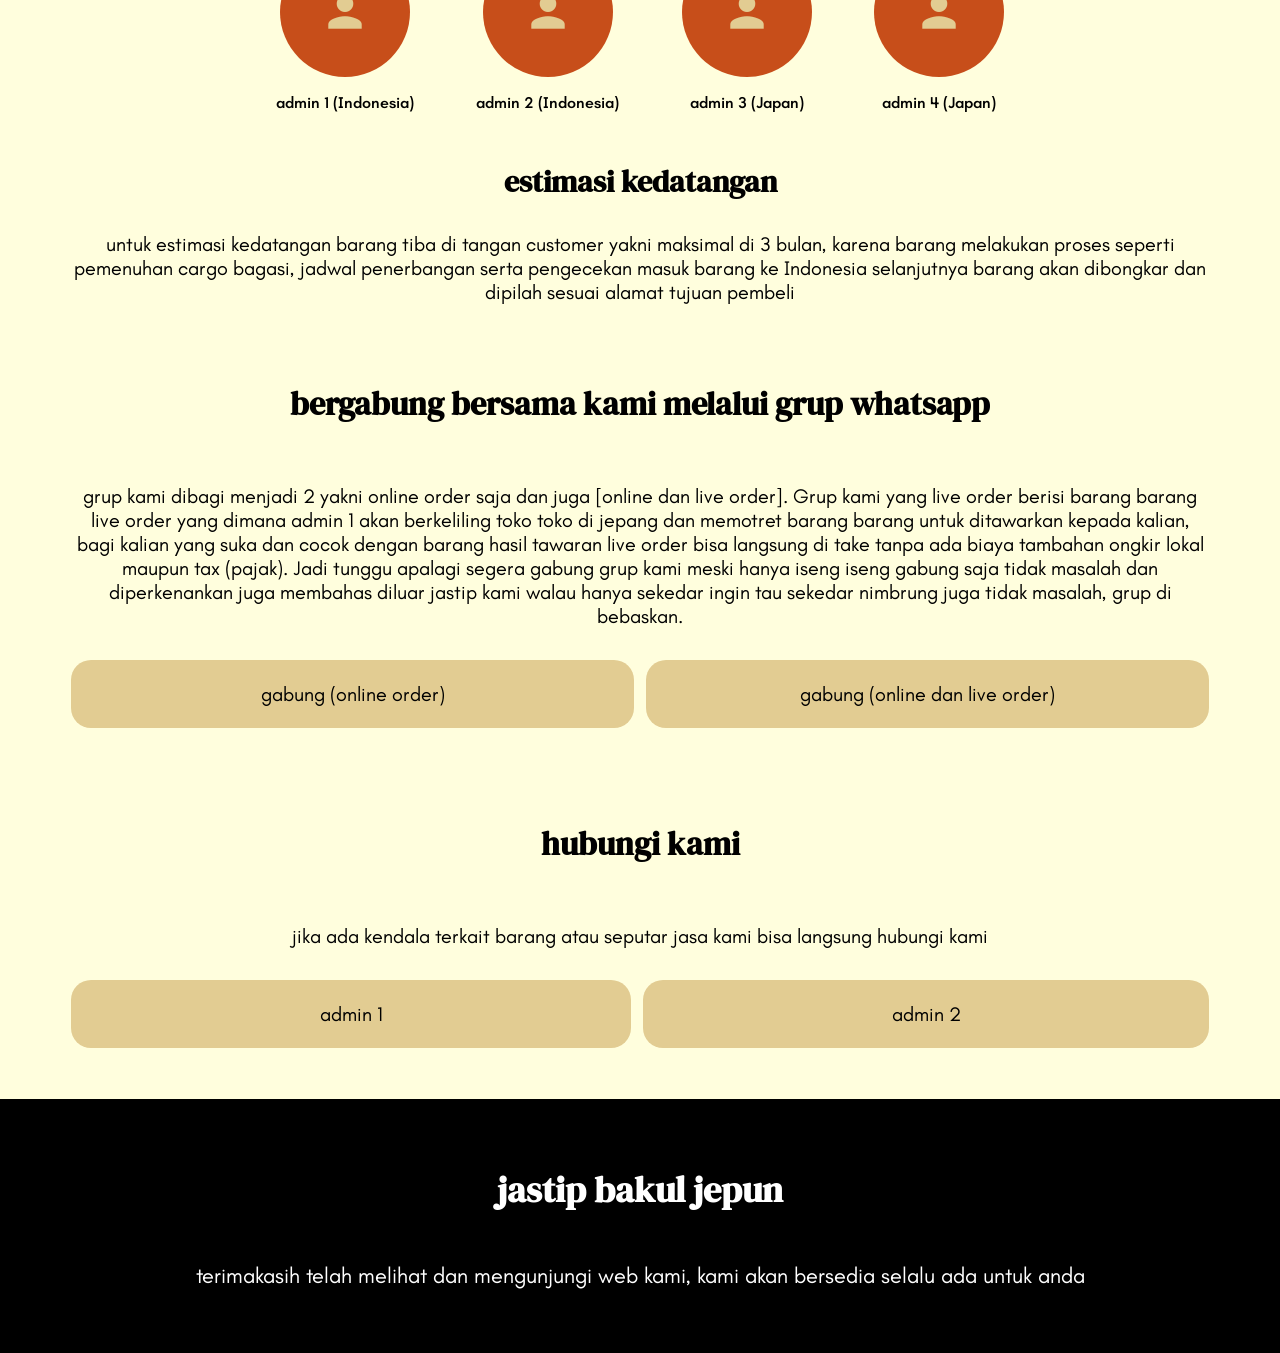
==== commit 23457659: "Update index.html" ====
--- a/index.html
+++ b/index.html
@@ -105,6 +105,15 @@
 			<h3 class="fon0">jastip bakul jepun</h3>
 			<p class="fon2">terimakasih telah melihat dan mengunjungi web kami, kami akan bersedia selalu ada untuk anda</p>
 		</div>
+		<!-- Google tag (gtag.js) -->
+<script async src="https://www.googletagmanager.com/gtag/js?id=G-TFT8EKJTRP"></script>
+<script>
+  window.dataLayer = window.dataLayer || [];
+  function gtag(){dataLayer.push(arguments);}
+  gtag('js', new Date());
+
+  gtag('config', 'G-TFT8EKJTRP');
+</script>
 		<script src="sekerip.js"></script>
 	</body>
 </html>
--- a/gayaanmobile585.css
+++ b/gayaanmobile585.css
@@ -1,10 +1,10 @@
 #konten0 h1{
 	margin:12px auto;
-	font-size:32px;
+	font-size:44px;
 }
 
 #konten0 p{
-	font-size:12px;
+	font-size:16px;
 	padding:0px 30px;
 	width:80%;
 }
@@ -37,13 +37,13 @@
 }
 
 #konten2 section{
-	display:grid;
-	grid-template-columns: auto auto;
+	display:flex;
+	flex-direction:column;
 	justify-content: center;
 	padding:0px 100px;
 	gap:10px;
-	padding:15px;
-	margin:20px 25px;
+	padding:10px;
+	margin:20px 12px;
 }
 
 #konten2 section h4{
@@ -51,25 +51,24 @@
 	flex-grow:3;
 	margin:0px auto;
 	width:100%;
-	font-size:15px;
+	font-size:28px;
 	box-sizing:border-box;
-	align-self: end;
+	text-align:center;
 	text-transform:capitalize;
 }
 
 #konten2 section p{
-	font-size:12px;
+	font-size:16px;
 	padding:5px 20px;
-	flex-grow:8;
 	margin:0px auto;
 	width:100%;
 	box-sizing:border-box;
-	align-self: start;
+	text-align:center;
 }
 
 #konten2 img{
-	width:140px;
-	height:140px;
+	width:200px;
+	height:200px;
 	object-fit: cover;
 	flex-grow:1;
 	display:block;
@@ -85,7 +84,7 @@
 	display:grid;
 	grid-template-columns:auto auto;
 	column-gap:22px;
-	padding: 3px 20px;
+	padding: 3px 26px;
 	width:80%;
 	margin:20px auto;
 }
@@ -122,22 +121,22 @@
 }
 
 #konten4 {
-	margin:auto 32px;
+	margin:auto 12px;
 }
 
 #konten4 h3{
-	font-size:26px;
+	font-size:28px;
 }
 
 #konten4 p{
-	font-size:14px;
+	font-size:16px;
 }
 
 #konten6 h2, #konten5 h2{
 	font-size:18px;
 }
 #konten5 p, #konten5 a, #konten6 a, #konten6 p, #konten2a p, #konten2a a{
-	font-size:12px;
+	font-size:18px;
 }
 
 #konten5 a, #konten6 a, #konten2a a{
@@ -154,8 +153,8 @@
 	display:grid;
 	gap:12px;
 	grid-template-columns:auto auto;
-	margin:35px 32px;
-	padding:16px;
+	margin:35px 12px;
+	padding:10px;
 }
 
 #konten5 h2, #konten5 p, #konten6 h2, #konten6 p, #konten2a p{
@@ -163,10 +162,10 @@
 }
 
 #lastkonten h3{
-	font-size:22px;
+	font-size:18px;
 }
 
 #lastkonten p{
 	padding:12px 33px;
-	font-size:14px;
+	font-size:12px;
 }
--- a/gayaanmobile465.css
+++ b/gayaanmobile465.css
@@ -1,17 +1,17 @@
 #konten0 h1{
 	margin:12px auto;
-	font-size:30px;
+	font-size:44px;
 }
 
 #konten0 p{
-	font-size:12px;
-	padding:0px 16px;
-	width:85%;
+	font-size:16px;
+	padding:0px 8px;
+	width:80%;
 }
 
 #banner{
 	width:85%;
-	height:115px;
+	height:140px;
 	object-fit: cover;
 	margin: 8px auto;
 	display:block;
@@ -20,69 +20,60 @@
 
 #konten1 h3{
 	text-align:center;
-	font-size:25px;
+	font-size:28px;
 	margin:18px auto;
 }
 
 #konten1 p{
 	text-align:center;
-	font-size:15px;
-	padding:0px 12px;
-	margin:18px 16px;
+	font-size:16px;
+	padding:0px 8px;
+	margin:18px 8px;
 }
-
-#konten2{
-	margin:20px auto;
-}
-
 
 #konten2 h2{
 	text-align:center;
-	font-size:22px;
+	font-size:24px;
 }
 
 #konten2 section{
 	display:flex;
 	flex-direction:column;
 	justify-content: center;
-	
 	padding:0px 100px;
 	gap:10px;
-	padding:15px;
+	padding:7px;
 	margin:20px 25px;
 }
 
 #konten2 section h4{
-	padding:5px 20px;
-	text-align:center;
+	padding:5px 8px;
 	flex-grow:3;
 	margin:0px auto;
 	width:100%;
-	font-size:18px;
+	font-size:32px;
 	box-sizing:border-box;
-	align-self: end;
+	text-align:center;
 	text-transform:capitalize;
 }
 
 #konten2 section p{
-	font-size:10px;
-	padding:5px 20px;
-	flex-grow:8;
+	font-size:18px;
+	padding:5px 6px;
 	margin:0px auto;
 	width:100%;
 	box-sizing:border-box;
-	align-self: start;
+	text-align:center;
 }
 
 #konten2 img{
-	width:140px;
-	height:140px;
+	width:200px;
+	height:200px;
 	object-fit: cover;
 	flex-grow:1;
 	display:block;
 	border-radius:15px;
 	grid-row: 1 / span 2;
-	align-self:center;
 }
 
 #konten2 section img{
@@ -130,27 +121,27 @@
 }
 
 #konten4 {
-	margin:auto 26px;
+	margin:auto 8px;
 }
 
 #konten4 h3{
-	font-size:22px;
+	font-size:32px;
 }
 
 #konten4 p{
-	font-size:14px;
+	font-size:16px;
 }
 
 #konten6 h2, #konten5 h2{
-	font-size:16px;
+	font-size:18px;
 }
 #konten5 p, #konten5 a, #konten6 a, #konten6 p, #konten2a p, #konten2a a{
-	font-size:12px;
+	font-size:16px;
 }
 
 #konten5 a, #konten6 a, #konten2a a{
-	margin:12px auto;
-	padding:12px;
+	margin:auto;
+	padding:8px;
 	border-radius:20px;
 	text-decoration:none;
 	color:black;
@@ -159,10 +150,15 @@
 }
 
 #konten5, #konten6, #konten2a{
-	display:flex;
-	flex-direction:column;
-	margin:15px 26px;
+	display:grid;
+	gap:12px;
+	grid-template-columns:auto auto;
+	margin:28px 10px;
 	padding:8px;
+}
+
+#konten5 h2, #konten5 p, #konten6 h2, #konten6 p, #konten2a p{
+	grid-column: 1 / span 2;
 }
 
 #lastkonten h3{
@@ -173,5 +169,3 @@
 	padding:12px 33px;
 	font-size:12px;
 }
-
-
--- a/gayaanmobile380.css
+++ b/gayaanmobile380.css
@@ -1,74 +1,83 @@
 #konten0 h1{
 	margin:12px auto;
-	font-size:23px;
+	font-size:34px;
 }
 
 #konten0 p{
-	font-size:8px;
-	padding:0px 10px;
+	font-size:14px;
+	padding:0px 8px;
+	width:80%;
+}
+
+#banner{
 	width:85%;
+	height:140px;
+	object-fit: cover;
+	margin: 8px auto;
+	display:block;
+	border-radius:15px;
 }
 
 #konten1 h3{
 	text-align:center;
-	font-size:20px;
+	font-size:28px;
 	margin:18px auto;
 }
 
 #konten1 p{
 	text-align:center;
-	font-size:12px;
-	padding:0px 6px;
+	font-size:14px;
+	padding:0px 8px;
 	margin:18px 8px;
 }
 
 #konten2 h2{
 	text-align:center;
-	font-size:16px;
+	font-size:24px;
 }
 
 #konten2 section{
 	display:flex;
 	flex-direction:column;
 	justify-content: center;
-	
 	padding:0px 100px;
 	gap:10px;
-	padding:15px;
+	padding:7px;
 	margin:20px 25px;
 }
 
 #konten2 section h4{
-	padding:5px 20px;
-	text-align:center;
+	padding:5px 8px;
 	flex-grow:3;
 	margin:0px auto;
 	width:100%;
-	font-size:18px;
+	font-size:22px;
 	box-sizing:border-box;
-	align-self: end;
+	text-align:center;
 	text-transform:capitalize;
 }
 
 #konten2 section p{
-	font-size:12px;
-	padding:5px 20px;
-	flex-grow:8;
+	font-size:14px;
+	padding:5px 6px;
 	margin:0px auto;
 	width:100%;
 	box-sizing:border-box;
-	align-self: start;
+	text-align:center;
 }
 
 #konten2 img{
-	width:140px;
-	height:140px;
+	width:200px;
+	height:200px;
 	object-fit: cover;
 	flex-grow:1;
 	display:block;
 	border-radius:15px;
 	grid-row: 1 / span 2;
-	align-self:center;
+}
+
+#konten2 section img{
+	align-self: center;
 }
 
 #konten3 {
@@ -112,39 +121,27 @@
 }
 
 #konten4 {
-	margin:auto 38px;
+	margin:auto 8px;
 }
 
 #konten4 h3{
-	font-size:26px;
+	font-size:28px;
 }
 
 #konten4 p{
-	font-size:14px;
-}
-
-#konten4 {
-	margin:auto 18px;
-}
-
-#konten4 h3{
-	font-size:20px;
-}
-
-#konten4 p{
-	font-size:12px;
+	font-size:16px;
 }
 
 #konten6 h2, #konten5 h2{
-	font-size:16px;
+	font-size:18px;
 }
 #konten5 p, #konten5 a, #konten6 a, #konten6 p, #konten2a p, #konten2a a{
 	font-size:12px;
 }
 
 #konten5 a, #konten6 a, #konten2a a{
-	margin:12px auto;
-	padding:12px;
+	margin:auto;
+	padding:8px;
 	border-radius:20px;
 	text-decoration:none;
 	color:black;
@@ -153,10 +150,15 @@
 }
 
 #konten5, #konten6, #konten2a{
-	display:flex;
-	flex-direction:column;
-	margin:15px 26px;
+	display:grid;
+	gap:12px;
+	grid-template-columns:auto auto;
+	margin:28px 10px;
 	padding:8px;
+}
+
+#konten5 h2, #konten5 p, #konten6 h2, #konten6 p, #konten2a p{
+	grid-column: 1 / span 2;
 }
 
 #lastkonten h3{
@@ -166,4 +168,4 @@
 #lastkonten p{
 	padding:12px 33px;
 	font-size:12px;
-}+}
